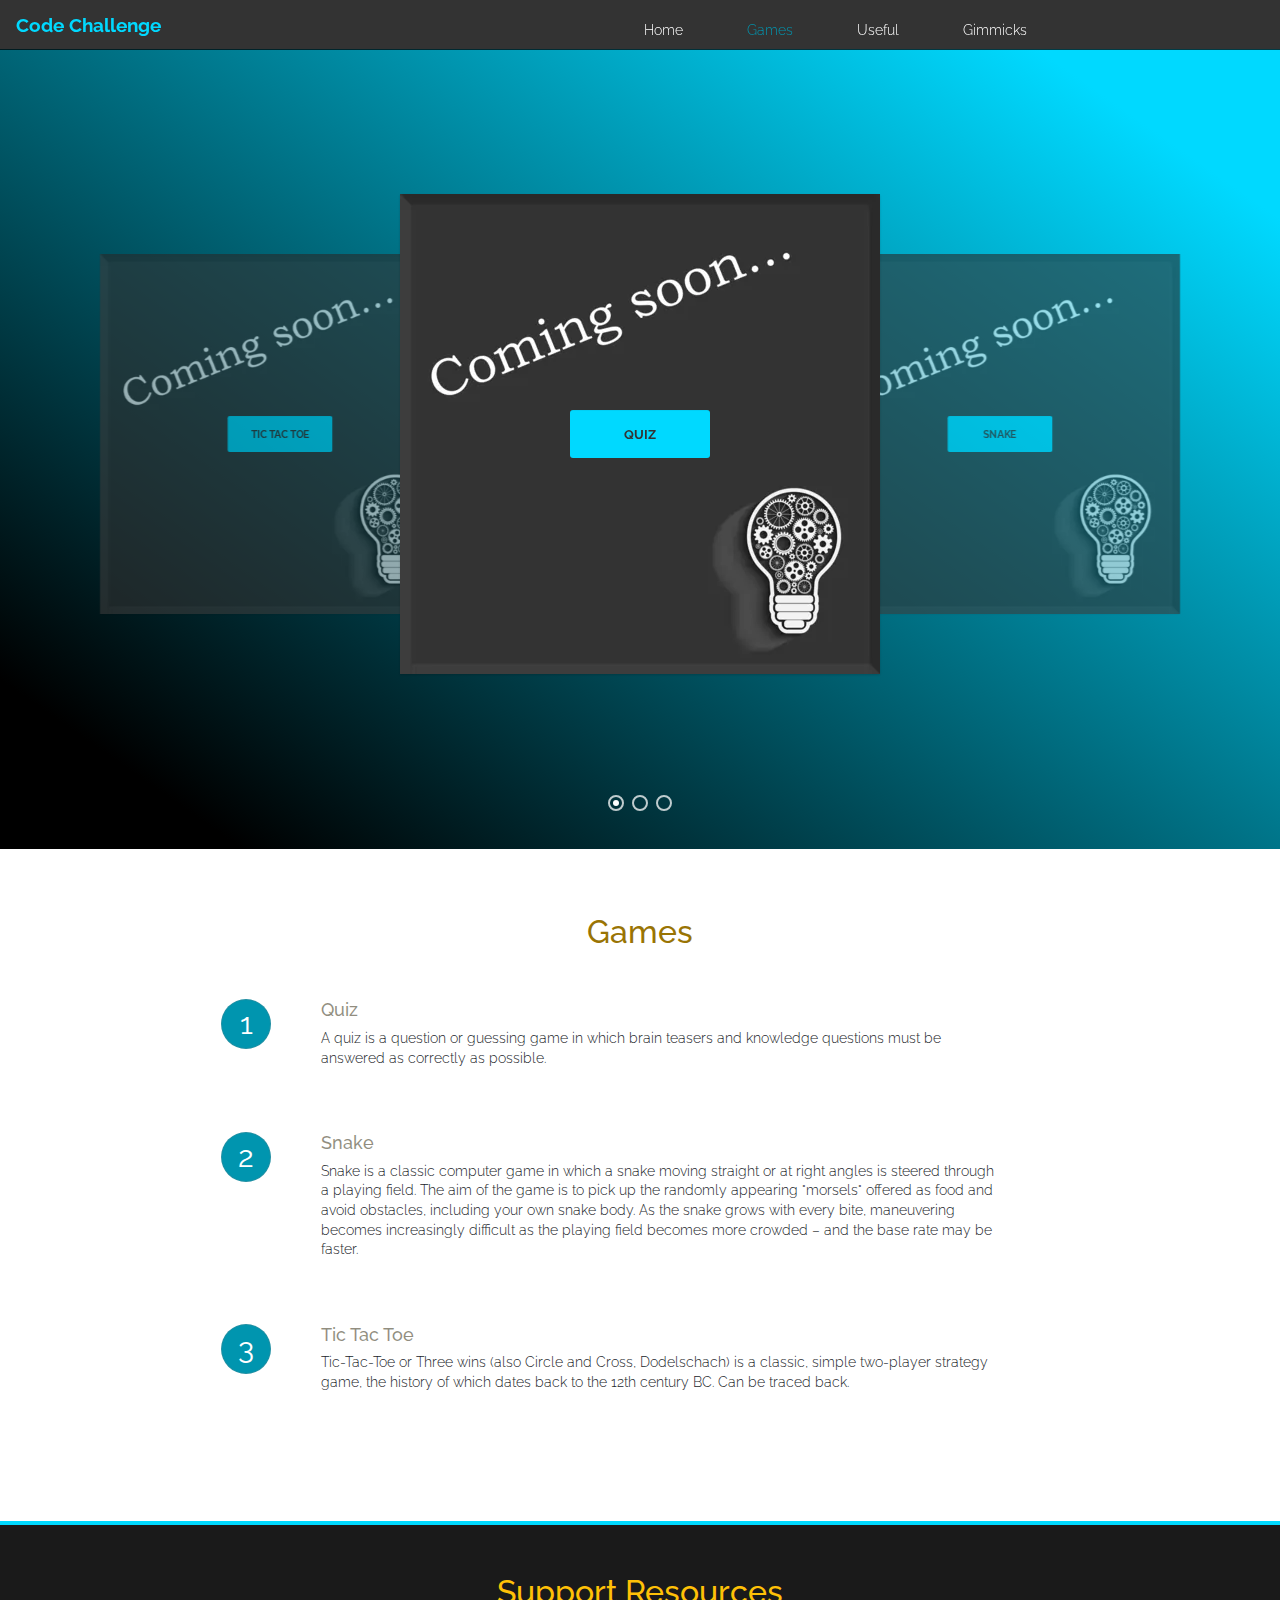
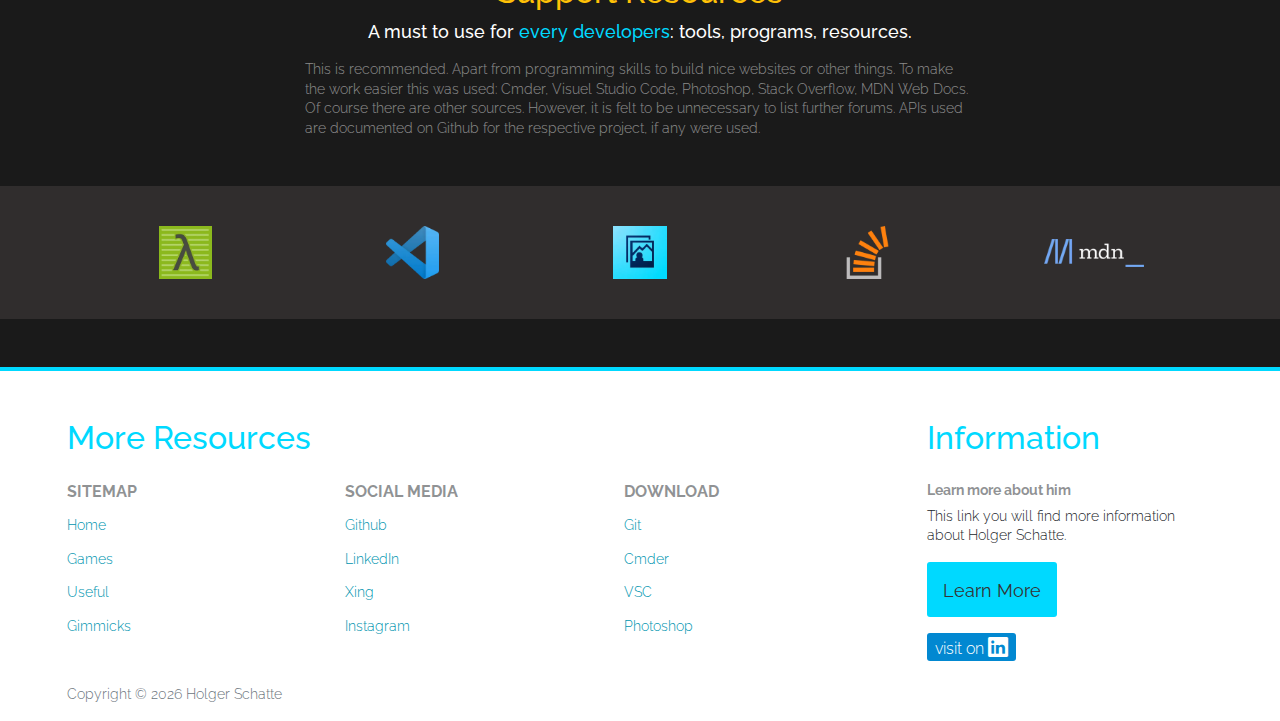
==== games/index.html @ ee5b0147 "start challenge" ====
<!DOCTYPE html>
<html lang="en">
<head>
    <meta charset="UTF-8">
    <meta http-equiv="X-UA-Compatible" content="IE=edge">
    <meta name="viewport" content="width=device-width, initial-scale=1.0">
    <meta name="theme-color" content="#ffffff" />
    <link rel="preconnect" href="https://fonts.googleapis.com">
    <link rel="preconnect" href="https://fonts.gstatic.com" crossorigin>
    <link rel="stylesheet" href="https://fonts.googleapis.com/css2?family=Raleway:ital,wght@0,300;0,400;0,500;0,600;0,700;0,900;1,300;1,400;1,500;1,600;1,700&display=swap">
    <link rel="stylesheet" type="text/css" href="../css/bootstrap-icons/font/bootstrap-icons.css">
    <link rel="stylesheet" type="text/css" href="../css/bootstrap.min.css">
    <link rel="stylesheet" type="text/css" id="style" href="">


    <title>Code Challenge | Games</title>


    <style>
        @import url('https://fonts.googleapis.com/css2?family=Raleway:ital,wght@0,300;0,400;0,500;0,600;0,700;0,900;1,300;1,400;1,500;1,600;1,700&display=swap');
    </style>
    <style>
        body {
            font-family: "Raleway", Helvetica, Arial, sans-serif;
            font-size: 14px;
            font-weight: 300;
            line-height: 1.4;
            background-color: #ffffff;
        }
        .navbar-brand {
            color: white;
            font-size: 1.2rem;
            font-weight: 700;
        }
    </style>
</head>
<body>




        <div id="static-app" class="position-relative w-100 h-100">
            <div id="app" class="games"></div>
        </div>




    <script type="text/javascript" src="../js/micro-slider.min.js"></script>
    <script type="text/javascript" src="../js/hammer.js"></script>
    <script type="text/javascript" src="../js/jquery.js"></script>
    <script type="text/javascript" src="../js/quiz.js"></script>
    <script type="text/javascript" src="../js/snake.js"></script>
    <script type="text/javascript" src="../js/tictactoe.js"></script>
    <script type="text/javascript" src="../js/games.js"></script>
    <script type="text/javascript" src="../js/index.js"></script>
</body>
</html>
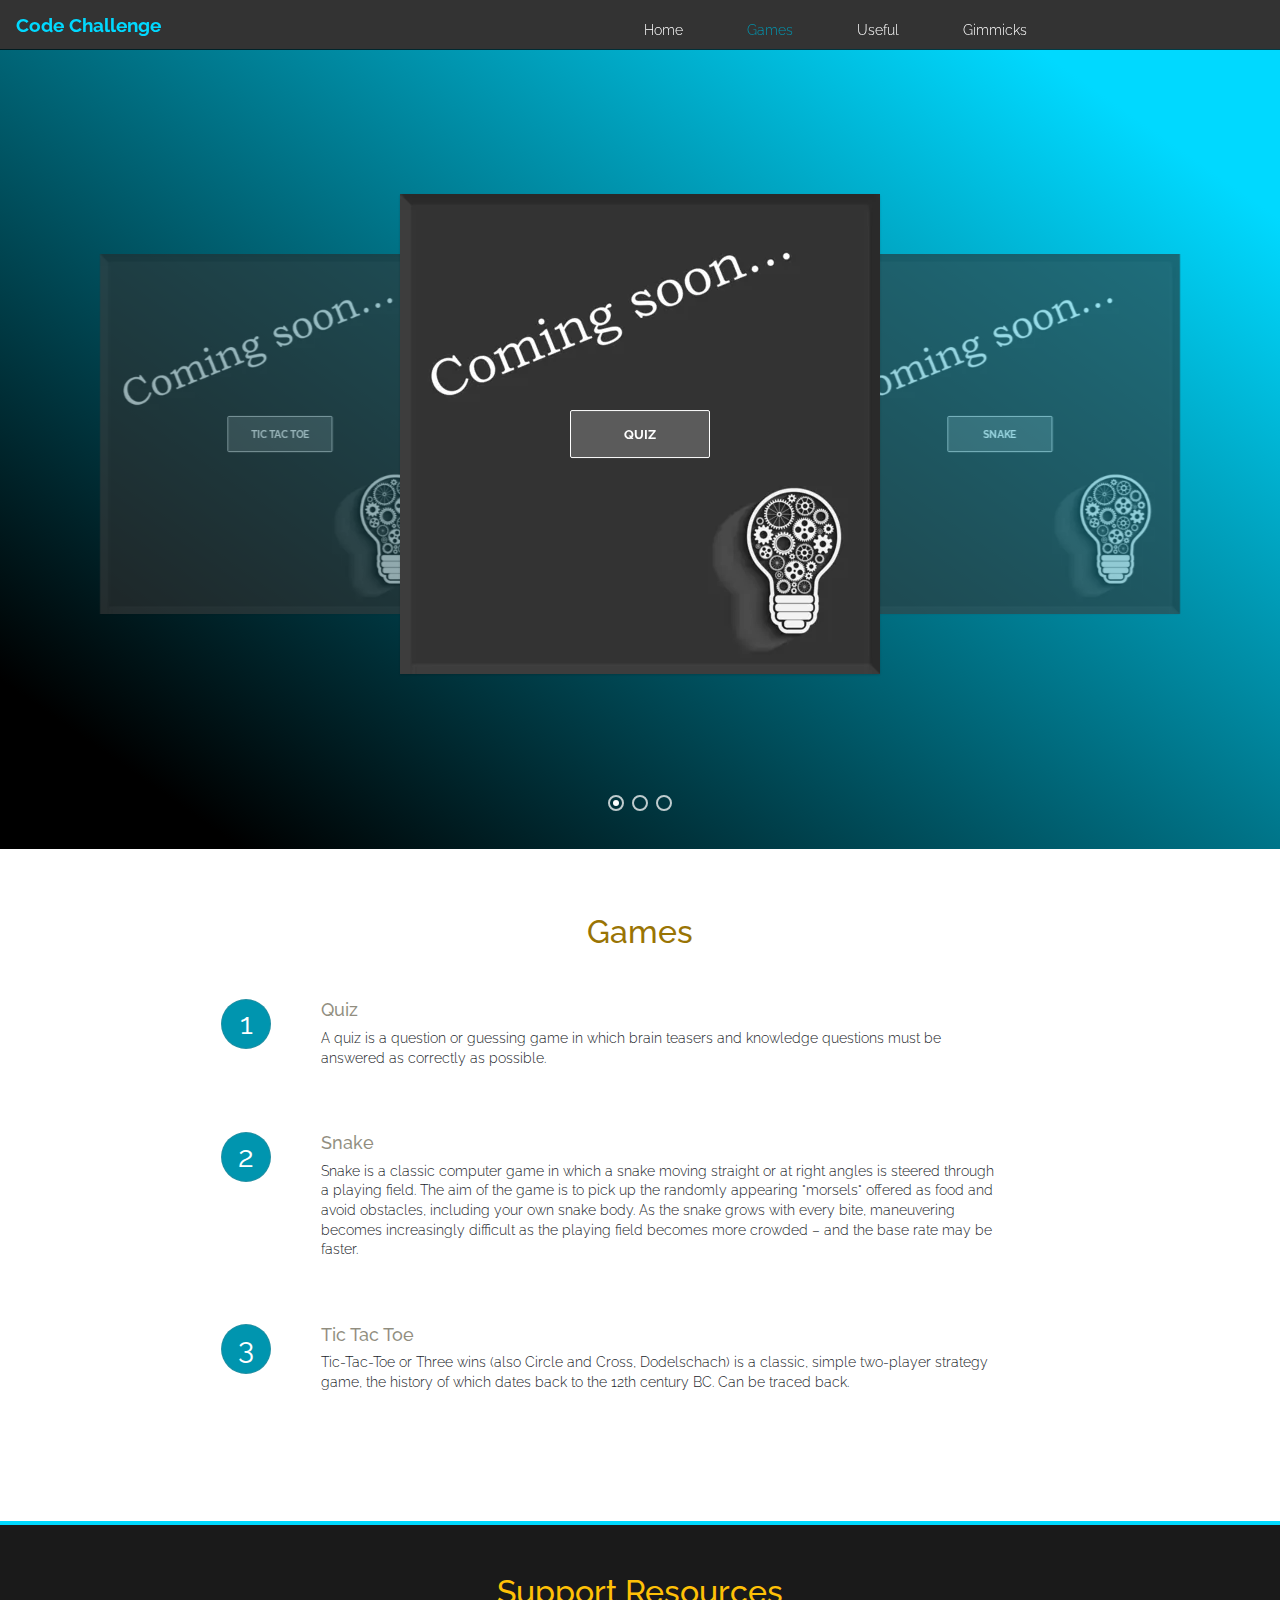
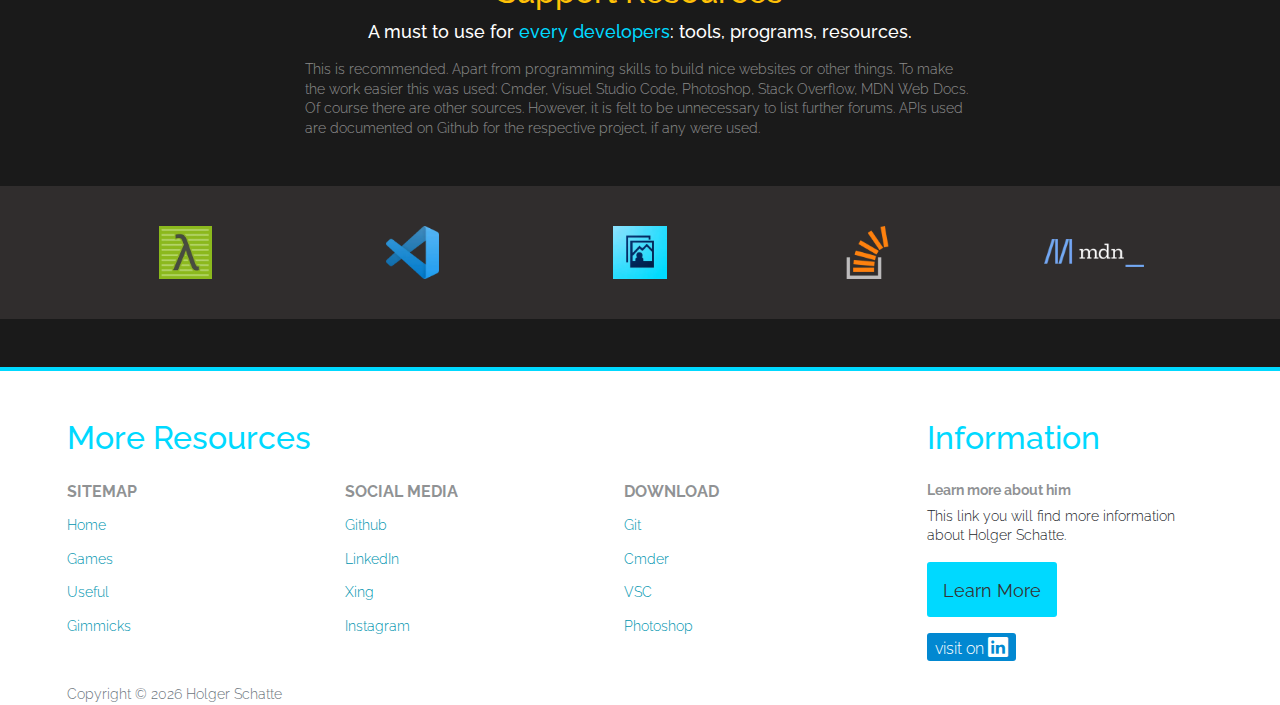
==== commit 2585ec7b: "update + stopwatch complete" ====
--- a/games/index.html
+++ b/games/index.html
@@ -20,6 +20,20 @@
         @import url('https://fonts.googleapis.com/css2?family=Raleway:ital,wght@0,300;0,400;0,500;0,600;0,700;0,900;1,300;1,400;1,500;1,600;1,700&display=swap');
     </style>
     <style>
+        :root {
+            --clr-blue: rgb(0 217 255);
+            --clr-blue-hov: rgb(0, 149, 175);
+        }
+        * {
+            -webkit-box-sizing: border-box;
+            -moz-box-sizing: border-box;
+            box-sizing: border-box;
+        }
+        html {
+            font-family: sans-serif;
+            -ms-text-size-adjust: 100%;
+            -webkit-text-size-adjust: 100%;
+        }
         body {
             font-family: "Raleway", Helvetica, Arial, sans-serif;
             font-size: 14px;
